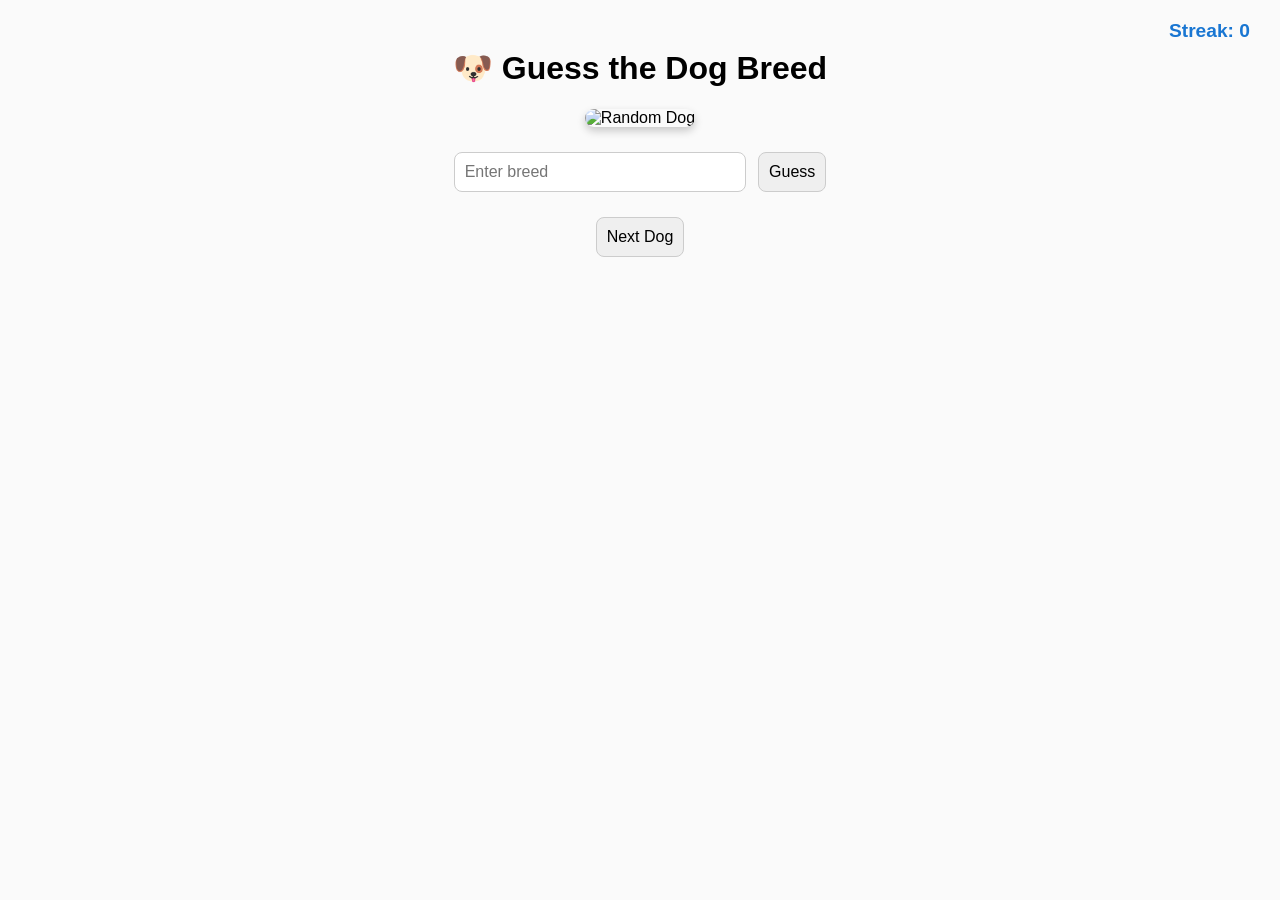
==== index.html @ c58929ad "Update and rename main.html to index.html" ====
<!DOCTYPE html>
<html lang="en">
  <head>
    <meta charset="UTF-8" />
    <title>Guess the Dog Breed</title>
    <style>
      body {
        font-family: Arial, sans-serif;
        text-align: center;
        padding: 20px;
        background: #fafafa;
      }
      img {
        max-width: 400px;
        border-radius: 12px;
        box-shadow: 0 4px 8px rgba(0, 0, 0, 0.2);
        margin-bottom: 20px;
      }
      input,
      button {
        padding: 10px;
        font-size: 1rem;
        border-radius: 8px;
        border: 1px solid #ccc;
        margin: 5px;
      }
      #feedback {
        font-weight: bold;
        margin-top: 15px;
      }
    </style>
  </head>
  <body>
    <div
      style="
        position: absolute;
        top: 20px;
        right: 30px;
        font-size: 1.2rem;
        font-weight: bold;
        color: #1976d2;
      "
      id="streak"
    >
      Streak: 0
    </div>
    <h1>🐶 Guess the Dog Breed</h1>
    <img id="dogImage" src="" alt="Random Dog" /><br />
    <div
      style="
        position: relative;
        display: inline-block;
        width: 300px;
        max-width: 100%;
      "
    >
      <input
        id="guessInput"
        type="text"
        placeholder="Enter breed"
        autocomplete="off"
        style="width: 90%"
      />
      <div
        id="breedDropdown"
        style="
          display: none;
          position: absolute;
          top: 100%;
          left: 0;
          width: 100%;
          background: #fff;
          border: 1px solid #ccc;
          border-top: none;
          max-height: 180px;
          overflow-y: auto;
          z-index: 10;
        "
      ></div>
    </div>
    <button onclick="checkGuess()">Guess</button>
    <div id="feedback"></div>
    <button onclick="nextDog()">Next Dog</button>

    <script>
      let currentBreed = "";
      let breedList = [];
      let filteredBreeds = [];
      let selectedIndex = -1;
      let streak = 0;
      const guessInput = document.getElementById("guessInput");
      const breedDropdown = document.getElementById("breedDropdown");
      const streakDiv = document.getElementById("streak");

      // Fetch breed list from API
      fetch("https://dog.ceo/api/breeds/list/all")
        .then((res) => res.json())
        .then((data) => {
          breedList = getAllBreedsList(data.message);
        });

      function showDropdown(items) {
        if (!items.length) {
          breedDropdown.style.display = "none";
          return;
        }
        breedDropdown.innerHTML = items
          .map(
            (breed, i) =>
              `<div class="dropdown-item${
                i === selectedIndex ? " active" : ""
              }" data-index="${i}" style="padding:8px;cursor:pointer;${
                i === selectedIndex ? "background:#f0f0f0;" : ""
              }">${breed}</div>`
          )
          .join("");
        breedDropdown.style.display = "block";
      }

      function getAllBreedsList(breedData) {
        const breeds = [];
        for (const [main, subs] of Object.entries(breedData)) {
          if (subs.length === 0) {
            breeds.push(main);
          } else {
            breeds.push(main);
            subs.forEach((sub) => breeds.push(`${sub} ${main}`));
          }
        }
        console.log(breeds)
        return breeds;
      }

      function filterBreeds(value) {
        if (!value) return breedList;
        return breedList.filter((b) =>
          b.toLowerCase().includes(value.toLowerCase())
        );
      }

      guessInput.addEventListener("input", (e) => {
        const value = e.target.value;
        filteredBreeds = filterBreeds(value);
        selectedIndex = -1;
        showDropdown(filteredBreeds);
        document.getElementById("feedback").textContent = "";
      });

      guessInput.addEventListener("keydown", (e) => {
        if (breedDropdown.style.display === "none") return;
        if (e.key === "ArrowDown") {
          selectedIndex = (selectedIndex + 1) % filteredBreeds.length;
          showDropdown(filteredBreeds);
          e.preventDefault();
        } else if (e.key === "ArrowUp") {
          selectedIndex =
            (selectedIndex - 1 + filteredBreeds.length) % filteredBreeds.length;
          showDropdown(filteredBreeds);
          e.preventDefault();
        } else if (e.key === "Enter") {
          if (selectedIndex >= 0 && filteredBreeds[selectedIndex]) {
            guessInput.value = filteredBreeds[selectedIndex];
            breedDropdown.style.display = "none";
            e.preventDefault();
          }
        }
      });

      breedDropdown.addEventListener("mousedown", (e) => {
        if (e.target.classList.contains("dropdown-item")) {
          guessInput.value = filteredBreeds[parseInt(e.target.dataset.index)];
          breedDropdown.style.display = "none";
          document.getElementById("feedback").textContent = "";
        }
      });

      document.addEventListener("click", (e) => {
        if (!breedDropdown.contains(e.target) && e.target !== guessInput) {
          breedDropdown.style.display = "none";
        }
      });

      async function loadDog() {
        document.getElementById("feedback").textContent = "";
        guessInput.value = "";
        breedDropdown.style.display = "none";

        const res = await fetch("https://dog.ceo/api/breeds/image/random");
        const data = await res.json();
        const imageUrl = data.message;

        document.getElementById("dogImage").src = imageUrl;

        // Extract breed from URL
        const parts = imageUrl.split("/");
        const breedIndex = parts.indexOf("breeds") + 1;
        let breedName = parts[breedIndex];

        // Handle sub-breeds (e.g. bulldog-boston → "boston bulldog")
        if (breedName.includes("-")) {
          let [main, sub] = breedName.split("-");
          breedName = sub + " " + main;
        }

        currentBreed = breedName.toLowerCase();
      }

      function checkGuess() {
        const guess = guessInput.value.trim().toLowerCase();
        const feedback = document.getElementById("feedback");

        // Validate breed
        if (!breedList.map((b) => b.toLowerCase()).includes(guess)) {
          feedback.textContent = "Please select a valid breed from the list.";
          feedback.style.color = "orange";
          return;
        }

        if (!guess) {
          feedback.textContent = "Please enter a guess!";
          feedback.style.color = "orange";
          return;
        }

        // Split breed/sub-breed
        const guessParts = guess.split(" ");
        const breedParts = currentBreed.split(" ");

        // If both are main breed (no sub-breed)
        if (
          guessParts.length === 1 &&
          breedParts.length === 1 &&
          guessParts[0] === breedParts[0]
        ) {
          feedback.textContent = "✅ Correct! It’s a " + currentBreed;
          feedback.style.color = "green";
          streak++;
          streakDiv.textContent = "Streak: " + streak;
          return;
        }

        // If guess is main breed and answer is sub-breed of that main breed
        if (
          guessParts.length === 1 &&
          breedParts.length === 2 &&
          guessParts[0] === breedParts[1]
        ) {
          feedback.textContent = "✅ Correct! It’s a " + currentBreed;
          feedback.style.color = "green";
          streak++;
          streakDiv.textContent = "Streak: " + streak;
          return;
        }

        // If both are sub-breed and main breed
        if (guessParts.length === 2 && breedParts.length === 2) {
          if (
            guessParts[0] === breedParts[0] &&
            guessParts[1] === breedParts[1]
          ) {
            feedback.textContent = "✅ Correct! It’s a " + currentBreed;
            feedback.style.color = "green";
            streak++;
            streakDiv.textContent = "Streak: " + streak;
            return;
          } else if (guessParts[1] === breedParts[1]) {
            feedback.textContent = "❌ Incorrect. It’s a " + currentBreed;
            feedback.style.color = "red";
            streak = 0;
            streakDiv.textContent = "Streak: " + streak;
            return;
          }
        }

        // If guess is sub-breed and answer is main breed
        if (
          guessParts.length === 2 &&
          breedParts.length === 1 &&
          guessParts[1] === breedParts[0]
        ) {
          feedback.textContent = "✅ Correct! It’s a " + currentBreed;
          feedback.style.color = "green";
          streak++;
          streakDiv.textContent = "Streak: " + streak;
          return;
        }

        // Otherwise fail
        feedback.textContent = "❌ Incorrect. It’s a " + currentBreed;
        feedback.style.color = "red";
        streak = 0;
        streakDiv.textContent = "Streak: " + streak;
      }

      function nextDog() {
        loadDog();
      }

      // Load first dog on page load
      loadDog();
    </script>
  </body>
</html>
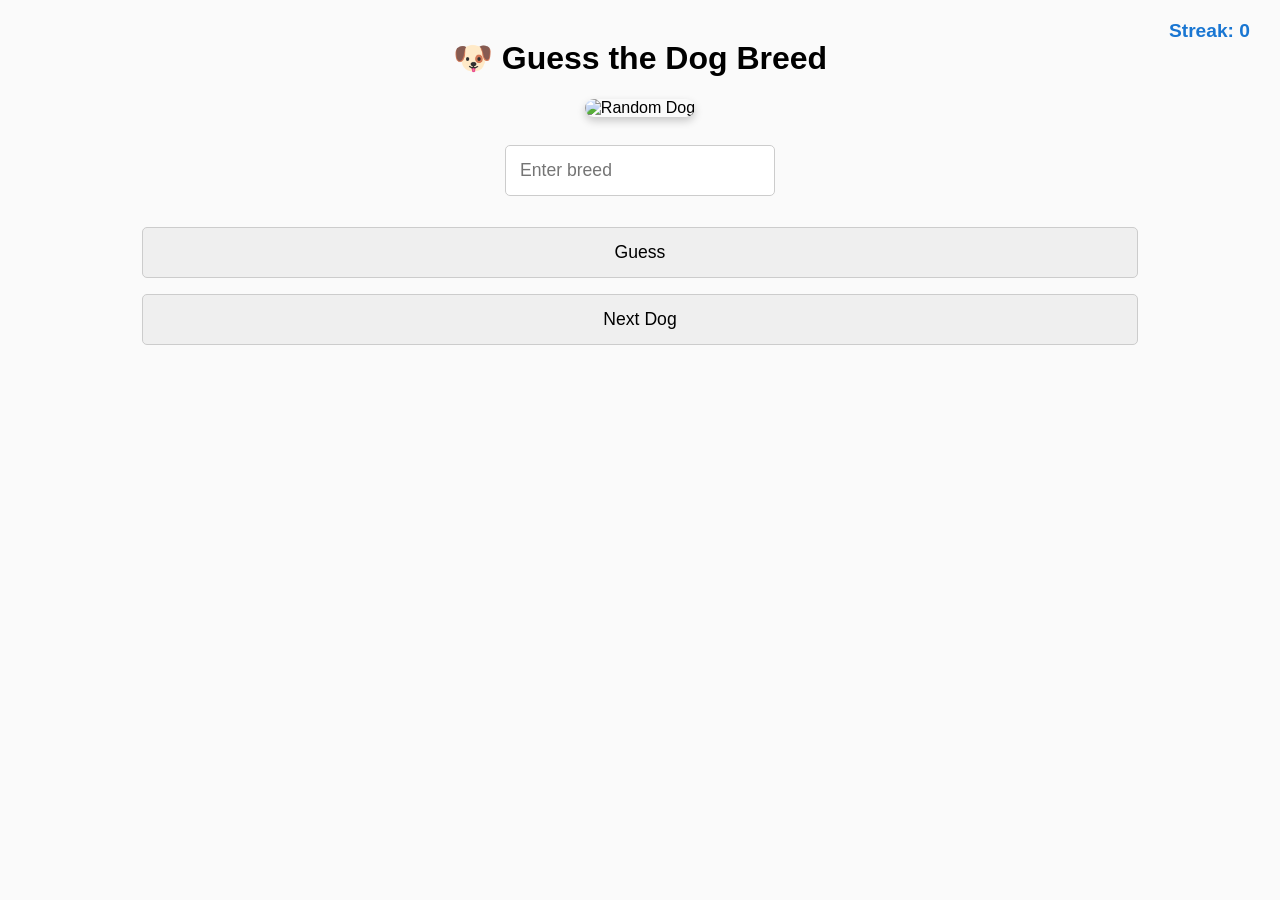
==== commit 69de5690: "Update index.html" ====
--- a/index.html
+++ b/index.html
@@ -3,35 +3,55 @@
   <head>
     <meta charset="UTF-8" />
     <title>Guess the Dog Breed</title>
+    <meta name="viewport" content="width=device-width, initial-scale=1.0" />
     <style>
       body {
         font-family: Arial, sans-serif;
         text-align: center;
-        padding: 20px;
+        padding: 10px;
         background: #fafafa;
       }
       img {
-        max-width: 400px;
+        max-width: 100%;
+        height: auto;
         border-radius: 12px;
         box-shadow: 0 4px 8px rgba(0, 0, 0, 0.2);
         margin-bottom: 20px;
       }
       input,
       button {
-        padding: 10px;
-        font-size: 1rem;
-        border-radius: 8px;
+        padding: 14px;
+        font-size: 1.1rem;
+        border-radius: 5px;
         border: 1px solid #ccc;
-        margin: 5px;
+        margin: 8px 0;
+        width: 80%;
+        box-sizing: border-box;
       }
       #feedback {
         font-weight: bold;
         margin-top: 15px;
+      }
+      .dropdown-item {
+        font-size: 1.1rem;
+        padding: 14px;
+      }
+      @media (max-width: 500px) {
+        .streak {
+          font-size: 1rem !important;
+          top: 10px !important;
+          right: 10px !important;
+        }
+        div[style*="inline-block"] {
+          width: 100% !important;
+          max-width: 100% !important;
+        }
       }
     </style>
   </head>
   <body>
     <div
+      class="streak"
       style="
         position: absolute;
         top: 20px;
@@ -78,8 +98,8 @@
         "
       ></div>
     </div>
+    <div id="feedback"></div>
     <button onclick="checkGuess()">Guess</button>
-    <div id="feedback"></div>
     <button onclick="nextDog()">Next Dog</button>
 
     <script>
